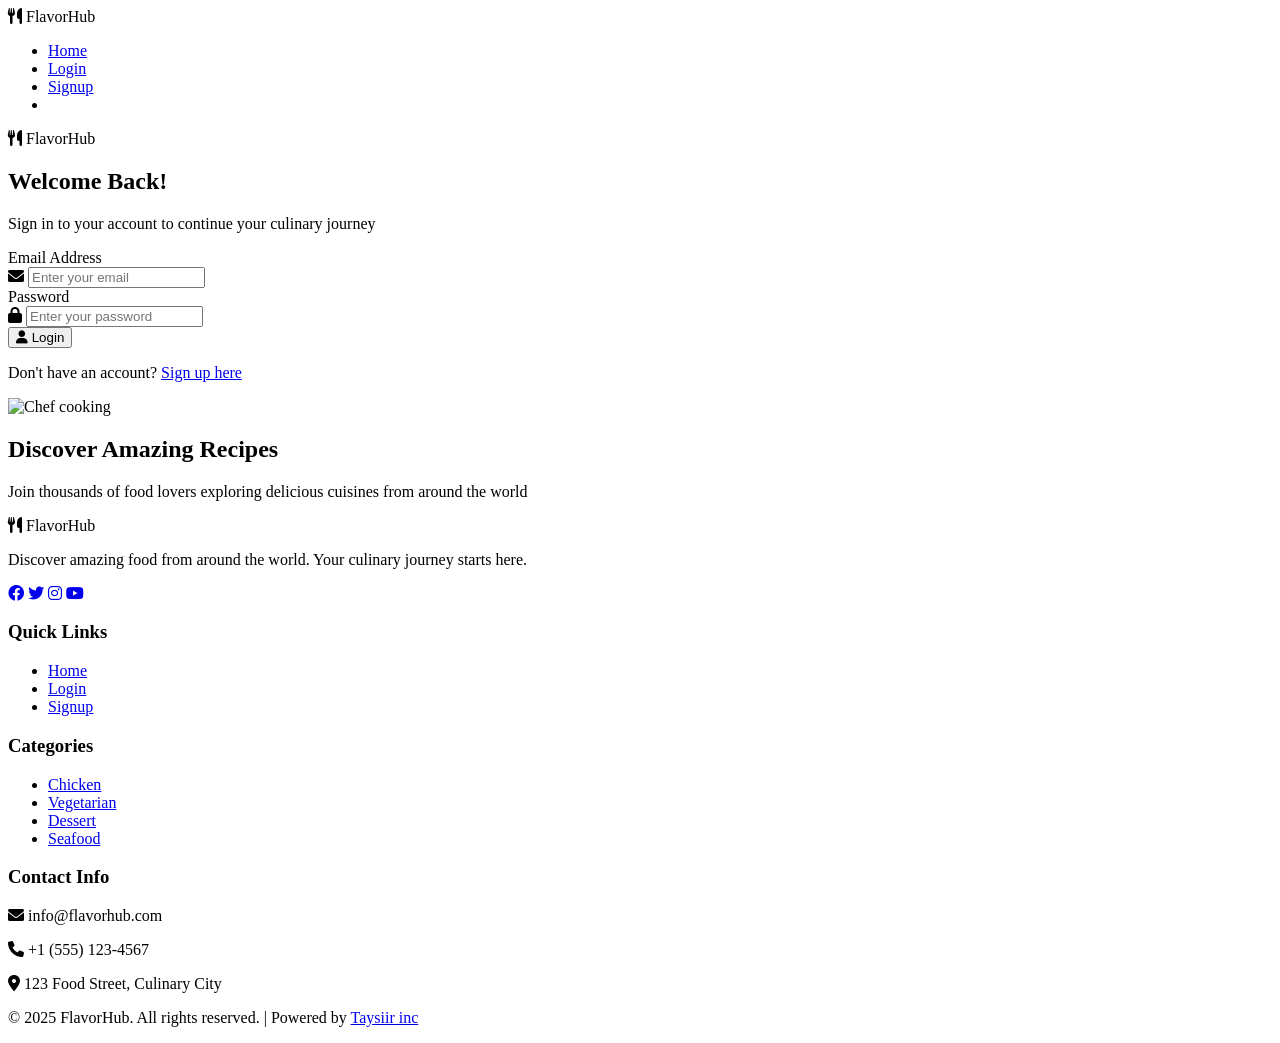
==== Project_of_ JS/login.html @ f31089ca "Project JS" ====
<!DOCTYPE html>
<html lang="en">
  <head>
    <meta charset="UTF-8" />
    <meta name="viewport" content="width=device-width, initial-scale=1.0" />
    <title>🍽️ Login - FlavorHub</title>
    <link rel="stylesheet" href="/FlavorHub/main.css" />
    <link
      href="https://fonts.googleapis.com/css2?family=Poppins:wght@300;400;600;700&display=swap"
      rel="stylesheet"
    />
    <link
      rel="stylesheet"
      href="https://cdnjs.cloudflare.com/ajax/libs/font-awesome/6.0.0/css/all.min.css"
    />
    <link rel="stylesheet" type="text/css" href="https://common.olemiss.edu/_js/sweet-alert/sweet-alert.css">
  </head>
  <body>
    <!-- Navigation Header -->
    <nav class="navbar">
      <div class="nav-container">
        <div class="nav-logo">
          <i class="fas fa-utensils"></i>
          <span>FlavorHub</span>
        </div>
        <ul class="nav-menu">
          <li class="nav-item">
            <a href="index.html" class="nav-link active">Home</a>
          </li>
          <li class="nav-item actions">
            <a href="login.html" class="nav-link">Login</a>
          </li>
          <li class="nav-item actions">
            <a href="signup.html" class="nav-link">Signup</a>
          </li>
          <li class="nav-item User">
            <a href="signup.html" class="nav-link"></a>
          </li>
        </ul>
        <div class="hamburger">
          <span class="bar"></span>
          <span class="bar"></span>
          <span class="bar"></span>
        </div>
      </div>
    </nav>

    <!-- Login Section -->
    <section class="auth-section">
      <div class="container">
        <div class="auth-container">
          <div class="auth-card">
            <div class="auth-header">
              <div class="auth-logo">
                <i class="fas fa-utensils"></i>
                <span>FlavorHub</span>
              </div>
              <h1>Welcome Back!</h1>
              <p>Sign in to your account to continue your culinary journey</p>
            </div>

            <form class="auth-form" id="loginForm">
              <div class="form-group">
                <label for="email">Email Address</label>
                <div class="input-group">
                  <i class="fas fa-envelope"></i>
                  <input
                    type="email"
                    id="email"
                    name="email"
                    placeholder="Enter your email"
                    required
                  />
                </div>
              </div>

              <div class="form-group">
                <label for="password">Password</label>
                <div class="input-group">
                  <i class="fas fa-lock"></i>
                  <input
                    type="password"
                    id="password"
                    name="password"
                    placeholder="Enter your password"
                    required
                  />
                </div>
              </div>
              <button type="submit" class="btn btn-primary auth-btn">
                <i class="fas fa-user"></i> Login
              </button>
              <div class="auth-footer">
                <p>
                  Don't have an account?
                  <a href="signup.html" class="auth-link">Sign up here</a>
                </p>
              </div>
            </form>
          </div>

          <div class="auth-image">
            <img
              src="https://images.unsplash.com/photo-1556909114-f6e7ad7d3136?q=80&w=1170&auto=format&fit=crop&ixlib=rb-4.1.0&ixid=M3wxMjA3fDB8MHxwaG90by1wYWdlfHx8fGVufDB8fHx8fA%3D%3D"
              alt="Chef cooking"
            />
            <div class="auth-overlay">
              <h2>Discover Amazing Recipes</h2>
              <p>
                Join thousands of food lovers exploring delicious cuisines from
                around the world
              </p>
            </div>
          </div>
        </div>
      </div>
    </section>

    <!-- Footer -->
    <footer class="footer">
      <div class="container">
        <div class="footer-content">
          <div class="footer-section">
            <div class="footer-logo">
              <i class="fas fa-utensils"></i>
              <span>FlavorHub</span>
            </div>
            <p>
              Discover amazing food from around the world. Your culinary journey
              starts here.
            </p>
            <div class="social-links">
              <a href="#"><i class="fab fa-facebook"></i></a>
              <a href="#"><i class="fab fa-twitter"></i></a>
              <a href="#"><i class="fab fa-instagram"></i></a>
              <a href="#"><i class="fab fa-youtube"></i></a>
            </div>
          </div>
          <div class="footer-section">
            <h3>Quick Links</h3>
            <ul>
              <li><a href="index.html">Home</a></li>
              <li><a href="login.html">Login</a></li>
              <li><a href="signup.html">Signup</a></li>
            </ul>
          </div>
          <div class="footer-section">
            <h3>Categories</h3>
            <ul>
              <li><a href="#">Chicken</a></li>
              <li><a href="#">Vegetarian</a></li>
              <li><a href="#">Dessert</a></li>
              <li><a href="#">Seafood</a></li>
            </ul>
          </div>
          <div class="footer-section">
            <h3>Contact Info</h3>
            <div class="contact-info">
              <p><i class="fas fa-envelope"></i> info@flavorhub.com</p>
              <p><i class="fas fa-phone"></i> +1 (555) 123-4567</p>
              <p>
                <i class="fas fa-map-marker-alt"></i> 123 Food Street, Culinary
                City
              </p>
            </div>
          </div>
        </div>
        <div class="footer-bottom">
          <p>
            &copy; 2025 FlavorHub. All rights reserved. | Powered by
            <a href="https://taysiir.net/" target="_blank">Taysiir inc</a>
          </p>
        </div>
      </div>
    </footer>
    <script src="/FlavorHub/js/login.js" type="module"></script>
    <script src="https://common.olemiss.edu/_js/sweet-alert/sweet-alert.min.js"></script>
  </body>
</html>
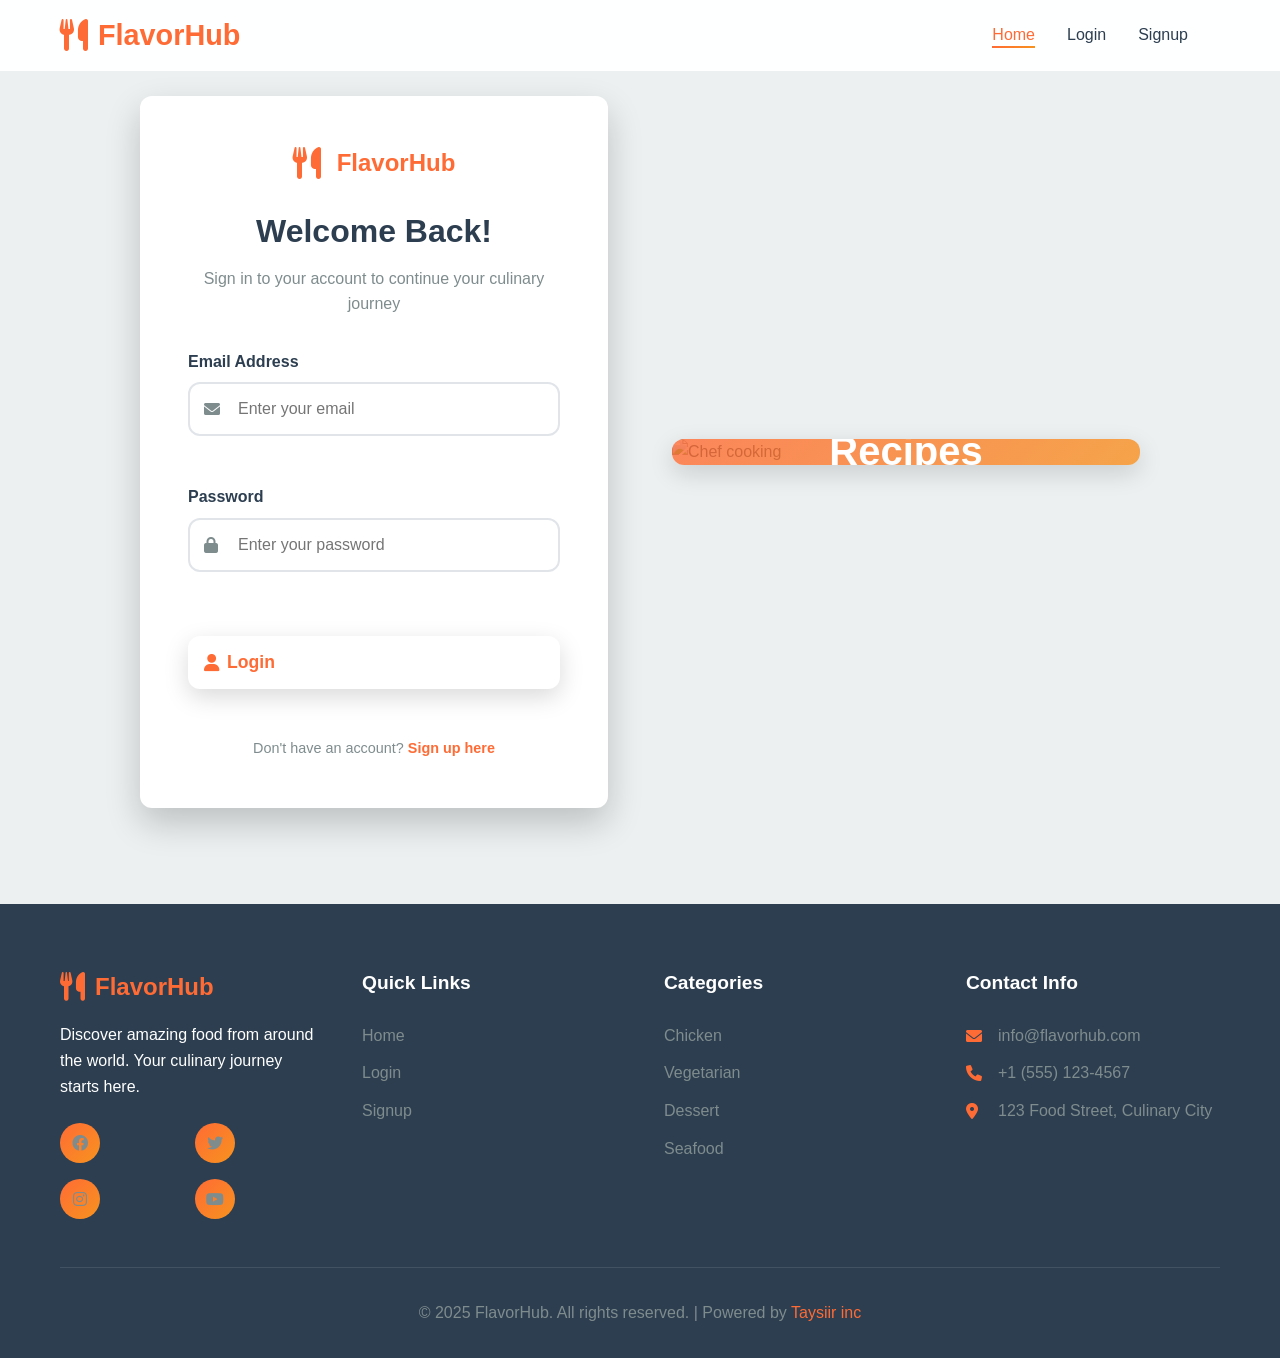
==== commit 57dbd687: "Update" ====
--- a/Project_of_ JS/login.html
+++ b/Project_of_ JS/login.html
@@ -4,7 +4,7 @@
     <meta charset="UTF-8" />
     <meta name="viewport" content="width=device-width, initial-scale=1.0" />
     <title>🍽️ Login - FlavorHub</title>
-    <link rel="stylesheet" href="/FlavorHub/main.css" />
+    <link rel="stylesheet" href="main.css" />
     <link
       href="https://fonts.googleapis.com/css2?family=Poppins:wght@300;400;600;700&display=swap"
       rel="stylesheet"
--- a/Project_of_ JS/main.css
+++ b/Project_of_ JS/main.css
@@ -0,0 +1,1874 @@
+/* Reset & Base Styles */
+* {
+    margin: 0;
+    padding: 0;
+    box-sizing: border-box;
+  }
+  
+  :root {
+    --primary-color: #ff6b35;
+    --secondary-color: #f7931e;
+    --accent-color: #ffd23f;
+    --dark-color: #2c3e50;
+    --light-color: #ecf0f1;
+    --white: #ffffff;
+    --text-dark: #2c3e50;
+    --text-light: #7f8c8d;
+    --gradient-primary: linear-gradient(135deg, #ff6b35 0%, #f7931e 100%);
+    --gradient-secondary: linear-gradient(135deg, #667eea 0%, #764ba2 100%);
+    --shadow-light: 0 4px 6px rgba(0, 0, 0, 0.1);
+    --shadow-medium: 0 8px 25px rgba(0, 0, 0, 0.15);
+    --shadow-heavy: 0 15px 35px rgba(0, 0, 0, 0.2);
+    --border-radius: 12px;
+    --transition: all 0.3s cubic-bezier(0.4, 0, 0.2, 1);
+  }
+  
+  body {
+    font-family: "Poppins", -apple-system, BlinkMacSystemFont, "Segoe UI", Roboto,
+      sans-serif;
+    line-height: 1.6;
+    color: var(--text-dark);
+    background: var(--white);
+    overflow-x: hidden;
+  }
+  
+  .container {
+    max-width: 1200px;
+    margin: 0 auto;
+    padding: 0 20px;
+  }
+  
+  /* Navigation */
+  .navbar {
+    position: fixed;
+    top: 0;
+    width: 100%;
+    background: rgba(255, 255, 255, 0.95);
+    backdrop-filter: blur(10px);
+    border-bottom: 1px solid rgba(255, 255, 255, 0.2);
+    z-index: 1000;
+    transition: var(--transition);
+    margin-bottom: 50px;
+  }
+  
+  .nav-container {
+    max-width: 1200px;
+    margin: 0 auto;
+    padding: 0 20px;
+    display: flex;
+    justify-content: space-between;
+    align-items: center;
+    height: 70px;
+  }
+  
+  .nav-logo {
+    display: flex;
+    align-items: center;
+    font-size: 1.8rem;
+    font-weight: 700;
+    color: var(--primary-color);
+    text-decoration: none;
+  }
+  
+  .nav-logo i {
+    margin-right: 10px;
+    font-size: 2rem;
+  }
+  
+  .nav-menu {
+    display: flex;
+    list-style: none;
+    gap: 2rem;
+  }
+  
+  .nav-menu span {
+    color: var(--primary-color);
+  }
+  
+  .nav-link {
+    text-decoration: none;
+    color: var(--text-dark);
+    font-weight: 500;
+    position: relative;
+    transition: var(--transition);
+  }
+  
+  .nav-link:hover,
+  .nav-link.active {
+    color: var(--primary-color);
+  }
+  
+  .nav-link::after {
+    content: "";
+    position: absolute;
+    bottom: -5px;
+    left: 0;
+    width: 0;
+    height: 2px;
+    background: var(--gradient-primary);
+    transition: var(--transition);
+  }
+  
+  .nav-link:hover::after,
+  .nav-link.active::after {
+    width: 100%;
+  }
+  
+  .hamburger {
+    display: none;
+    flex-direction: column;
+    cursor: pointer;
+  }
+  
+  .bar {
+    width: 25px;
+    height: 3px;
+    background: var(--text-dark);
+    margin: 3px 0;
+    transition: var(--transition);
+  }
+  /* sweet alert */
+  button.confirm {
+    background-color: var(--primary-color) !important;
+  }
+  
+  /* Hero Section */
+  .hero {
+    background: linear-gradient(
+        135deg,
+        rgba(255, 107, 53, 0.9) 0%,
+        rgba(247, 147, 30, 0.9) 100%
+      ),
+      url("https://images.unsplash.com/photo-1575672401987-c8f1debabfd7?q=80&w=1170&auto=format&fit=crop&ixlib=rb-4.1.0&ixid=M3wxMjA3fDB8MHxwaG90by1wYWdlfHx8fGVufDB8fHx8fA%3D%3D")
+        center/cover;
+    min-height: 100vh;
+    display: flex;
+    flex-direction: column;
+    justify-content: center;
+    align-items: center;
+    text-align: center;
+    color: var(--white);
+    position: relative;
+    overflow: hidden;
+    padding-top: 120px;
+    padding-bottom: 25px;
+  }
+  
+  .hero::before {
+    content: "";
+    position: absolute;
+    top: 0;
+    left: 0;
+    right: 0;
+    bottom: 0;
+    background: url('data:image/svg+xml,<svg xmlns="http://www.w3.org/2000/svg" viewBox="0 0 100 100"><defs><pattern id="grain" width="100" height="100" patternUnits="userSpaceOnUse"><circle cx="50" cy="50" r="1" fill="white" opacity="0.1"/></pattern></defs><rect width="100" height="100" fill="url(%23grain)"/></svg>');
+    opacity: 0.3;
+  }
+  
+  .hero-content {
+    position: relative;
+    z-index: 2;
+    max-width: 800px;
+    margin-bottom: 4rem;
+  }
+  
+  .hero-title {
+    font-size: 4rem;
+    font-weight: 700;
+    margin-bottom: 1.5rem;
+    line-height: 1.2;
+    animation: fadeInUp 1s ease-out;
+  }
+  
+  .highlight {
+    background: linear-gradient(45deg, var(--accent-color), var(--white));
+    -webkit-background-clip: text;
+    -webkit-text-fill-color: transparent;
+    background-clip: text;
+  }
+  
+  .hero-subtitle {
+    font-size: 1.3rem;
+    margin-bottom: 2.5rem;
+    opacity: 0.9;
+    animation: fadeInUp 1s ease-out 0.2s both;
+  }
+  
+  .hero-buttons {
+    display: flex;
+    gap: 1.5rem;
+    justify-content: center;
+    flex-wrap: wrap;
+    animation: fadeInUp 1s ease-out 0.4s both;
+  }
+  
+  .btn {
+    display: inline-flex;
+    align-items: center;
+    gap: 0.5rem;
+    padding: 1rem 2rem;
+    border-radius: var(--border-radius);
+    text-decoration: none;
+    font-weight: 600;
+    transition: var(--transition);
+    border: none;
+    cursor: pointer;
+    font-size: 1rem;
+  }
+  
+  .btn-primary {
+    background: var(--white);
+    color: var(--primary-color);
+    box-shadow: var(--shadow-medium);
+  }
+  
+  .btn-primary:hover {
+    transform: translateY(-3px);
+    box-shadow: var(--shadow-heavy);
+  }
+  
+  .btn-secondary {
+    background: transparent;
+    color: var(--white);
+    border: 2px solid var(--white);
+  }
+  
+  .btn-secondary:hover {
+    background: var(--white);
+    color: var(--primary-color);
+    transform: translateY(-3px);
+  }
+  
+  .hero-stats {
+    display: flex;
+    gap: 3rem;
+    justify-content: center;
+    flex-wrap: wrap;
+    animation: fadeInUp 1s ease-out 0.6s both;
+  }
+  
+  .stat {
+    text-align: center;
+    background: rgba(255, 255, 255, 0.1);
+    padding: 1.5rem;
+    border-radius: var(--border-radius);
+    backdrop-filter: blur(10px);
+    border: 1px solid rgba(255, 255, 255, 0.2);
+    transition: var(--transition);
+  }
+  
+  .stat:hover {
+    transform: translateY(-5px);
+    background: rgba(255, 255, 255, 0.2);
+  }
+  
+  .stat i {
+    font-size: 2rem;
+    margin-bottom: 0.5rem;
+    color: var(--accent-color);
+  }
+  
+  .stat-number {
+    display: block;
+    font-size: 2rem;
+    font-weight: 700;
+    margin-bottom: 0.25rem;
+  }
+  
+  .stat-label {
+    font-size: 0.9rem;
+    opacity: 0.8;
+  }
+  
+  /* Section Headers */
+  .section-header {
+    text-align: center;
+    margin-bottom: 4rem;
+  }
+  
+  .section-title {
+    font-size: 2.5rem;
+    font-weight: 700;
+    color: var(--text-dark);
+    margin-bottom: 1rem;
+    position: relative;
+  }
+  
+  .section-title::after {
+    content: "";
+    position: absolute;
+    bottom: -10px;
+    left: 50%;
+    transform: translateX(-50%);
+    width: 60px;
+    height: 4px;
+    background: var(--gradient-primary);
+    border-radius: 2px;
+  }
+  
+  .section-subtitle {
+    font-size: 1.1rem;
+    color: var(--text-light);
+    max-width: 600px;
+    margin: 0 auto;
+  }
+  
+  /* Categories Section */
+  .categories {
+    padding: 6rem 0;
+    background: var(--light-color);
+  }
+  
+  .grid {
+    display: grid;
+    grid-template-columns: repeat(auto-fit, minmax(300px, 1fr));
+    gap: 2rem;
+  }
+  
+  .card {
+    background: var(--white);
+    border-radius: var(--border-radius);
+    overflow: hidden;
+    box-shadow: var(--shadow-light);
+    transition: var(--transition);
+    position: relative;
+  }
+  
+  .card::before {
+    content: "";
+    position: absolute;
+    top: 0;
+    left: 0;
+    right: 0;
+    bottom: 0;
+    background: var(--gradient-primary);
+    opacity: 0;
+    transition: var(--transition);
+    z-index: 1;
+  }
+  
+  .card:hover {
+    transform: translateY(-10px);
+    box-shadow: var(--shadow-heavy);
+  }
+  
+  .card:hover::before {
+    opacity: 0.1;
+  }
+  
+  .card img {
+    width: 100%;
+    height: 200px;
+    object-fit: cover;
+    transition: var(--transition);
+  }
+  
+  .card:hover img {
+    transform: scale(1.05);
+  }
+  
+  .card-content {
+    padding: 1.5rem;
+    position: relative;
+    z-index: 2;
+  }
+  
+  .card-content h3 {
+    font-size: 1.3rem;
+    font-weight: 600;
+    margin-bottom: 0.75rem;
+    color: var(--text-dark);
+  }
+  
+  .card-content a {
+    text-decoration: none;
+    color: var(--text-dark);
+    transition: var(--transition);
+  }
+  
+  .card-content a:hover {
+    color: var(--primary-color);
+  }
+  
+  .card-content p {
+    color: var(--text-light);
+    line-height: 1.6;
+  }
+  
+  /* Features Section */
+  .features {
+    padding: 6rem 0;
+    background: var(--white);
+  }
+  
+  .features-grid {
+    display: grid;
+    grid-template-columns: repeat(auto-fit, minmax(300px, 1fr));
+    gap: 3rem;
+  }
+  
+  .feature-card {
+    text-align: center;
+    padding: 2rem;
+    border-radius: var(--border-radius);
+    transition: var(--transition);
+    position: relative;
+  }
+  
+  .feature-card::before {
+    content: "";
+    position: absolute;
+    top: 0;
+    left: 0;
+    right: 0;
+    bottom: 0;
+    background: var(--gradient-primary);
+    opacity: 0;
+    border-radius: var(--border-radius);
+    transition: var(--transition);
+    z-index: 1;
+  }
+  
+  .feature-card:hover::before {
+    opacity: 0.05;
+  }
+  
+  .feature-card:hover {
+    transform: translateY(-10px);
+  }
+  
+  .feature-icon {
+    width: 80px;
+    height: 80px;
+    margin: 0 auto 1.5rem;
+    background: var(--gradient-primary);
+    border-radius: 50%;
+    display: flex;
+    align-items: center;
+    justify-content: center;
+    position: relative;
+    z-index: 2;
+  }
+  
+  .feature-icon i {
+    font-size: 2rem;
+    color: var(--white);
+  }
+  
+  .feature-card h3 {
+    font-size: 1.5rem;
+    font-weight: 600;
+    margin-bottom: 1rem;
+    color: var(--text-dark);
+    position: relative;
+    z-index: 2;
+  }
+  
+  .feature-card p {
+    color: var(--text-light);
+    line-height: 1.6;
+    position: relative;
+    z-index: 2;
+  }
+  
+  /* Footer */
+  .footer {
+    background: var(--dark-color);
+    color: var(--white);
+    padding: 4rem 0 2rem;
+  }
+  
+  .footer-content {
+    display: grid;
+    grid-template-columns: repeat(auto-fit, minmax(250px, 1fr));
+    gap: 3rem;
+    margin-bottom: 3rem;
+  }
+  
+  .footer-logo {
+    display: flex;
+    align-items: center;
+    font-size: 1.5rem;
+    font-weight: 700;
+    color: var(--primary-color);
+    margin-bottom: 1rem;
+  }
+  
+  .footer-logo i {
+    margin-right: 10px;
+    font-size: 1.8rem;
+  }
+  
+  .footer-section h3 {
+    font-size: 1.2rem;
+    font-weight: 600;
+    margin-bottom: 1.5rem;
+    color: var(--white);
+  }
+  
+  .footer-section ul {
+    list-style: none;
+  }
+  
+  .footer-section ul li {
+    margin-bottom: 0.75rem;
+  }
+  
+  .footer-section a {
+    color: var(--text-light);
+    text-decoration: none;
+    transition: var(--transition);
+  }
+  
+  .footer-section a:hover {
+    color: var(--primary-color);
+  }
+  
+  .social-links {
+    display: flex;
+    gap: 1rem;
+    margin-top: 1.5rem;
+  }
+  
+  .social-links a {
+    width: 40px;
+    height: 40px;
+    background: var(--gradient-primary);
+    border-radius: 50%;
+    display: flex;
+    align-items: center;
+    justify-content: center;
+    transition: var(--transition);
+  }
+  
+  .social-links a:hover {
+    transform: translateY(-3px);
+    box-shadow: var(--shadow-medium);
+  }
+  
+  .contact-info p {
+    display: flex;
+    align-items: center;
+    gap: 0.75rem;
+    margin-bottom: 0.75rem;
+    color: var(--text-light);
+  }
+  
+  .contact-info i {
+    color: var(--primary-color);
+    width: 20px;
+  }
+  
+  .footer-bottom {
+    border-top: 1px solid rgba(255, 255, 255, 0.1);
+    padding-top: 2rem;
+    text-align: center;
+    color: var(--text-light);
+  }
+  
+  .footer-bottom a {
+    color: var(--primary-color);
+    text-decoration: none;
+  }
+  
+  /* Animations */
+  @keyframes fadeInUp {
+    from {
+      opacity: 0;
+      transform: translateY(30px);
+    }
+    to {
+      opacity: 1;
+      transform: translateY(0);
+    }
+  }
+  
+  @keyframes pulse {
+    0%,
+    100% {
+      transform: scale(1);
+    }
+    50% {
+      transform: scale(1.05);
+    }
+  }
+  
+  /* Error Styles */
+  p.Error {
+    color: #e74c3c;
+    font-size: 1.2rem;
+    text-align: center;
+    padding: 2rem;
+    background: rgba(231, 76, 60, 0.1);
+    border-radius: var(--border-radius);
+    border: 1px solid rgba(231, 76, 60, 0.2);
+  }
+  
+  /* Meal Card Styles */
+  .meal-card {
+    display: flex;
+    background: var(--white);
+    border-radius: var(--border-radius);
+    box-shadow: var(--shadow-medium);
+    overflow: hidden;
+    transition: var(--transition);
+    margin: 2rem 0;
+  }
+  
+  .meal-card:hover {
+    transform: translateY(-5px);
+    box-shadow: var(--shadow-heavy);
+  }
+  
+  .meal-info {
+    flex: 1;
+    padding: 2rem;
+  }
+  
+  .meal-title {
+    font-size: 2rem;
+    color: var(--primary-color);
+    margin-bottom: 1rem;
+    font-weight: 700;
+  }
+  
+  .instructions {
+    margin-bottom: 1.5rem;
+    color: var(--text-light);
+    line-height: 1.6;
+  }
+  
+  .ingredients h3 {
+    margin-top: 1.5rem;
+    color: var(--text-dark);
+    font-size: 1.3rem;
+    margin-bottom: 1rem;
+  }
+  
+  .ingredients ul {
+    list-style: none;
+    display: grid;
+    grid-template-columns: repeat(auto-fit, minmax(200px, 1fr));
+    gap: 0.5rem;
+  }
+  
+  .ingredients li {
+    background: var(--light-color);
+    padding: 0.75rem;
+    border-radius: 8px;
+    transition: var(--transition);
+  }
+  
+  .ingredients li:hover {
+    background: var(--gradient-primary);
+    color: var(--white);
+    transform: translateX(5px);
+  }
+  
+  .img {
+    flex: 1;
+    max-width: 50%;
+    overflow: hidden;
+  }
+  
+  .img img {
+    width: 100%;
+    height: 100%;
+    object-fit: cover;
+    transition: var(--transition);
+  }
+  
+  .meal-card:hover .img img {
+    transform: scale(1.05);
+  }
+  
+  .youtube-link {
+    display: inline-flex;
+    align-items: center;
+    gap: 0.5rem;
+    margin-top: 1.5rem;
+    background: var(--gradient-primary);
+    color: var(--white);
+    padding: 0.75rem 1.5rem;
+    border-radius: var(--border-radius);
+    text-decoration: none;
+    font-weight: 600;
+    transition: var(--transition);
+    border: none;
+    cursor: pointer;
+  }
+  
+  .youtube-link:hover {
+    transform: translateY(-2px);
+    box-shadow: var(--shadow-medium);
+  }
+  
+  /* Responsive Design */
+  @media (max-width: 768px) {
+    .hamburger {
+      display: flex;
+    }
+  
+    .nav-menu {
+      position: fixed;
+      left: -100%;
+      top: 70px;
+      flex-direction: column;
+      background-color: var(--white);
+      width: 100%;
+      text-align: center;
+      transition: 0.3s;
+      box-shadow: var(--shadow-medium);
+      padding: 2rem 0;
+    }
+  
+    .nav-menu.active {
+      left: 0;
+    }
+  
+    .nav-menu li {
+      margin: 1rem 0;
+    }
+  
+    .hero-title {
+      font-size: 2.5rem;
+    }
+  
+    .hero-subtitle {
+      font-size: 1.1rem;
+    }
+  
+    .hero-buttons {
+      flex-direction: column;
+      align-items: center;
+    }
+  
+    .hero-stats {
+      gap: 1.5rem;
+    }
+  
+    .section-title {
+      font-size: 2rem;
+    }
+  
+    .grid {
+      grid-template-columns: 1fr;
+    }
+  
+    .features-grid {
+      grid-template-columns: 1fr;
+      gap: 2rem;
+    }
+  
+    .meal-card {
+      flex-direction: column;
+    }
+  
+    .img {
+      max-width: 100%;
+    }
+  
+    .footer-content {
+      grid-template-columns: 1fr;
+      gap: 2rem;
+    }
+  
+    /* About page responsive */
+    .about-grid {
+      grid-template-columns: 1fr;
+      gap: 2rem;
+    }
+  
+    .team-grid {
+      grid-template-columns: 1fr;
+    }
+  
+    .values-grid {
+      grid-template-columns: 1fr;
+    }
+  
+    /* Gallery page responsive */
+    .filter-buttons {
+      flex-direction: column;
+      align-items: center;
+    }
+  
+    .gallery-grid {
+      grid-template-columns: 1fr;
+    }
+  
+    .featured-grid {
+      grid-template-columns: 1fr;
+    }
+  
+    /* Contact page responsive */
+    .contact-grid {
+      grid-template-columns: 1fr;
+      gap: 2rem;
+    }
+  
+    .contact-info-item {
+      flex-direction: column;
+      text-align: center;
+    }
+  
+    .social-links {
+      grid-template-columns: 1fr;
+    }
+  }
+  
+  @media (max-width: 480px) {
+    .container {
+      padding: 0 15px;
+    }
+  
+    .hero-title {
+      font-size: 2rem;
+    }
+  
+    .hero-subtitle {
+      font-size: 1rem;
+    }
+  
+    .btn {
+      padding: 0.75rem 1.5rem;
+      font-size: 0.9rem;
+    }
+  
+    .stat {
+      padding: 1rem;
+    }
+  
+    .stat-number {
+      font-size: 1.5rem;
+    }
+  }
+  
+  /* About Page Styles */
+  .about-content {
+    padding: 6rem 0;
+    background: var(--white);
+  }
+  
+  .about-grid {
+    display: grid;
+    grid-template-columns: 1fr 1fr;
+    gap: 4rem;
+    align-items: center;
+  }
+  
+  .about-text h2 {
+    font-size: 2.5rem;
+    color: var(--text-dark);
+    margin-bottom: 1.5rem;
+    font-weight: 700;
+  }
+  
+  .about-text h3 {
+    font-size: 1.5rem;
+    color: var(--primary-color);
+    margin: 2rem 0 1rem;
+    font-weight: 600;
+  }
+  
+  .about-text p {
+    color: var(--text-light);
+    line-height: 1.8;
+    margin-bottom: 1.5rem;
+  }
+  
+  .feature-list {
+    list-style: none;
+    margin-top: 1.5rem;
+  }
+  
+  .feature-list li {
+    display: flex;
+    align-items: center;
+    gap: 1rem;
+    margin-bottom: 1rem;
+    color: var(--text-light);
+  }
+  
+  .feature-list i {
+    color: var(--primary-color);
+    font-size: 1.2rem;
+  }
+  
+  .about-image img {
+    width: 100%;
+    border-radius: var(--border-radius);
+    box-shadow: var(--shadow-medium);
+  }
+  
+  .team-section {
+    padding: 6rem 0;
+    background: var(--light-color);
+  }
+  
+  .team-grid {
+    display: grid;
+    grid-template-columns: repeat(auto-fit, minmax(300px, 1fr));
+    gap: 3rem;
+  }
+  
+  .team-member {
+    text-align: center;
+    background: var(--white);
+    padding: 2rem;
+    border-radius: var(--border-radius);
+    box-shadow: var(--shadow-light);
+    transition: var(--transition);
+  }
+  
+  .team-member:hover {
+    transform: translateY(-10px);
+    box-shadow: var(--shadow-heavy);
+  }
+  
+  .member-image {
+    width: 150px;
+    height: 150px;
+    margin: 0 auto 1.5rem;
+    border-radius: 50%;
+    overflow: hidden;
+    border: 4px solid var(--primary-color);
+  }
+  
+  .member-image img {
+    width: 100%;
+    height: 100%;
+    object-fit: cover;
+  }
+  
+  .team-member h3 {
+    font-size: 1.5rem;
+    color: var(--text-dark);
+    margin-bottom: 0.5rem;
+    font-weight: 600;
+  }
+  
+  .member-role {
+    color: var(--primary-color);
+    font-weight: 600;
+    margin-bottom: 1rem;
+  }
+  
+  .member-bio {
+    color: var(--text-light);
+    line-height: 1.6;
+  }
+  
+  .values-section {
+    padding: 6rem 0;
+    background: var(--white);
+  }
+  
+  .values-grid {
+    display: grid;
+    grid-template-columns: repeat(auto-fit, minmax(250px, 1fr));
+    gap: 2rem;
+  }
+  
+  .value-card {
+    text-align: center;
+    padding: 2rem;
+    border-radius: var(--border-radius);
+    transition: var(--transition);
+    background: var(--light-color);
+  }
+  
+  .value-card:hover {
+    transform: translateY(-5px);
+    background: var(--white);
+    box-shadow: var(--shadow-medium);
+  }
+  
+  .value-icon {
+    width: 80px;
+    height: 80px;
+    margin: 0 auto 1.5rem;
+    background: var(--gradient-primary);
+    border-radius: 50%;
+    display: flex;
+    align-items: center;
+    justify-content: center;
+  }
+  
+  .value-icon i {
+    font-size: 2rem;
+    color: var(--white);
+  }
+  
+  .value-card h3 {
+    font-size: 1.3rem;
+    color: var(--text-dark);
+    margin-bottom: 1rem;
+    font-weight: 600;
+  }
+  
+  .value-card p {
+    color: var(--text-light);
+    line-height: 1.6;
+  }
+  
+  /* Gallery Page Styles */
+  .filter-section {
+    padding: 3rem 0;
+    background: var(--light-color);
+  }
+  
+  .filter-buttons {
+    display: flex;
+    justify-content: center;
+    gap: 1rem;
+    flex-wrap: wrap;
+  }
+  
+  .filter-btn {
+    padding: 0.75rem 1.5rem;
+    border: 2px solid var(--primary-color);
+    background: transparent;
+    color: var(--primary-color);
+    border-radius: var(--border-radius);
+    cursor: pointer;
+    transition: var(--transition);
+    font-weight: 600;
+  }
+  
+  .filter-btn:hover,
+  .filter-btn.active {
+    background: var(--primary-color);
+    color: var(--white);
+  }
+  
+  .gallery-section {
+    padding: 4rem 0;
+    background: var(--white);
+  }
+  
+  .gallery-grid {
+    display: grid;
+    grid-template-columns: repeat(auto-fit, minmax(300px, 1fr));
+    gap: 2rem;
+  }
+  
+  .gallery-item {
+    position: relative;
+    border-radius: var(--border-radius);
+    overflow: hidden;
+    box-shadow: var(--shadow-light);
+    transition: var(--transition);
+  }
+  
+  .gallery-item:hover {
+    transform: translateY(-5px);
+    box-shadow: var(--shadow-heavy);
+  }
+  
+  .gallery-image {
+    position: relative;
+    overflow: hidden;
+  }
+  
+  .gallery-image img {
+    width: 100%;
+    height: 250px;
+    object-fit: cover;
+    transition: var(--transition);
+  }
+  
+  .gallery-item:hover .gallery-image img {
+    transform: scale(1.1);
+  }
+  
+  .gallery-overlay {
+    position: absolute;
+    top: 0;
+    left: 0;
+    right: 0;
+    bottom: 0;
+    background: rgba(0, 0, 0, 0.7);
+    display: flex;
+    flex-direction: column;
+    justify-content: center;
+    align-items: center;
+    opacity: 0;
+    transition: var(--transition);
+  }
+  
+  .gallery-item:hover .gallery-overlay {
+    opacity: 1;
+  }
+  
+  .gallery-overlay h3 {
+    color: var(--white);
+    font-size: 1.5rem;
+    margin-bottom: 1rem;
+    text-align: center;
+  }
+  
+  .gallery-btn {
+    background: var(--gradient-primary);
+    color: var(--white);
+    border: none;
+    padding: 0.75rem 1.5rem;
+    border-radius: var(--border-radius);
+    cursor: pointer;
+    font-weight: 600;
+    transition: var(--transition);
+  }
+  
+  .gallery-btn:hover {
+    transform: translateY(-2px);
+    box-shadow: var(--shadow-medium);
+  }
+  
+  .featured-section {
+    padding: 6rem 0;
+    background: var(--light-color);
+  }
+  
+  .featured-grid {
+    display: grid;
+    grid-template-columns: repeat(auto-fit, minmax(350px, 1fr));
+    gap: 2rem;
+  }
+  
+  .featured-card {
+    background: var(--white);
+    border-radius: var(--border-radius);
+    overflow: hidden;
+    box-shadow: var(--shadow-light);
+    transition: var(--transition);
+  }
+  
+  .featured-card:hover {
+    transform: translateY(-10px);
+    box-shadow: var(--shadow-heavy);
+  }
+  
+  .featured-image {
+    position: relative;
+    overflow: hidden;
+  }
+  
+  .featured-image img {
+    width: 100%;
+    height: 200px;
+    object-fit: cover;
+    transition: var(--transition);
+  }
+  
+  .featured-card:hover .featured-image img {
+    transform: scale(1.05);
+  }
+  
+  .featured-overlay {
+    position: absolute;
+    top: 1rem;
+    right: 1rem;
+  }
+  
+  .featured-rating {
+    background: rgba(0, 0, 0, 0.8);
+    color: var(--white);
+    padding: 0.5rem 1rem;
+    border-radius: 20px;
+    display: flex;
+    align-items: center;
+    gap: 0.5rem;
+    font-weight: 600;
+  }
+  
+  .featured-rating i {
+    color: var(--accent-color);
+  }
+  
+  .featured-content {
+    padding: 1.5rem;
+  }
+  
+  .featured-content h3 {
+    font-size: 1.3rem;
+    color: var(--text-dark);
+    margin-bottom: 0.75rem;
+    font-weight: 600;
+  }
+  
+  .featured-content p {
+    color: var(--text-light);
+    margin-bottom: 1rem;
+    line-height: 1.6;
+  }
+  
+  .featured-meta {
+    display: flex;
+    gap: 1.5rem;
+    color: var(--text-light);
+    font-size: 0.9rem;
+  }
+  
+  .featured-meta span {
+    display: flex;
+    align-items: center;
+    gap: 0.5rem;
+  }
+  
+  .featured-meta i {
+    color: var(--primary-color);
+  }
+  
+  /* Contact Page Styles */
+  .contact-section {
+    padding: 6rem 0;
+    background: var(--white);
+  }
+  
+  .contact-grid {
+    display: grid;
+    grid-template-columns: 1fr 1fr;
+    gap: 4rem;
+  }
+  
+  .contact-form-container h2,
+  .contact-info-container h2 {
+    font-size: 2rem;
+    color: var(--text-dark);
+    margin-bottom: 2rem;
+    font-weight: 700;
+  }
+  
+  .contact-form {
+    background: var(--light-color);
+    padding: 2rem;
+    border-radius: var(--border-radius);
+  }
+  
+  .form-group {
+    margin-bottom: 1.5rem;
+  }
+  
+  .form-group label {
+    display: block;
+    margin-bottom: 0.5rem;
+    color: var(--text-dark);
+    font-weight: 600;
+  }
+  
+  .form-group input,
+  .form-group select,
+  .form-group textarea {
+    width: 100%;
+    padding: 1rem;
+    border: 2px solid #e1e5e9;
+    border-radius: var(--border-radius);
+    font-size: 1rem;
+    transition: var(--transition);
+    background: var(--white);
+  }
+  
+  .form-group input:focus,
+  .form-group select:focus,
+  .form-group textarea:focus {
+    outline: none;
+    border-color: var(--primary-color);
+    box-shadow: 0 0 0 3px rgba(255, 107, 53, 0.1);
+  }
+  
+  .contact-info-grid {
+    display: grid;
+    gap: 2rem;
+  }
+  
+  .contact-info-item {
+    display: flex;
+    gap: 1.5rem;
+    align-items: flex-start;
+  }
+  
+  .contact-icon {
+    width: 60px;
+    height: 60px;
+    background: var(--gradient-primary);
+    border-radius: 50%;
+    display: flex;
+    align-items: center;
+    justify-content: center;
+    flex-shrink: 0;
+  }
+  
+  .contact-icon i {
+    font-size: 1.5rem;
+    color: var(--white);
+  }
+  
+  .contact-details h3 {
+    font-size: 1.2rem;
+    color: var(--text-dark);
+    margin-bottom: 0.5rem;
+    font-weight: 600;
+  }
+  
+  .contact-details p {
+    color: var(--text-light);
+    line-height: 1.6;
+  }
+  
+  .social-section {
+    margin-top: 3rem;
+    padding-top: 2rem;
+    border-top: 1px solid #e1e5e9;
+  }
+  
+  .social-section h3 {
+    font-size: 1.3rem;
+    color: var(--text-dark);
+    margin-bottom: 1.5rem;
+    font-weight: 600;
+  }
+  
+  .social-links {
+    display: grid;
+    grid-template-columns: repeat(2, 1fr);
+    gap: 1rem;
+  }
+  
+  .social-link {
+    display: flex;
+    align-items: center;
+    gap: 1rem;
+    padding: 1rem;
+    background: var(--light-color);
+    border-radius: var(--border-radius);
+    text-decoration: none;
+    color: var(--text-dark);
+    transition: var(--transition);
+  }
+  
+  .social-link:hover {
+    background: var(--gradient-primary);
+    color: var(--white);
+    transform: translateY(-2px);
+  }
+  
+  .social-link i {
+    font-size: 1.5rem;
+    width: 30px;
+    text-align: center;
+  }
+  
+  /* FAQ Section */
+  .faq-section {
+    padding: 6rem 0;
+    background: var(--light-color);
+  }
+  
+  .faq-grid {
+    max-width: 800px;
+    margin: 0 auto;
+  }
+  
+  .faq-item {
+    background: var(--white);
+    border-radius: var(--border-radius);
+    margin-bottom: 1rem;
+    box-shadow: var(--shadow-light);
+    overflow: hidden;
+  }
+  
+  .faq-question {
+    padding: 1.5rem;
+    cursor: pointer;
+    display: flex;
+    justify-content: space-between;
+    align-items: center;
+    transition: var(--transition);
+  }
+  
+  .faq-question:hover {
+    background: var(--light-color);
+  }
+  
+  .faq-question h3 {
+    font-size: 1.2rem;
+    color: var(--text-dark);
+    font-weight: 600;
+    margin: 0;
+  }
+  
+  .faq-question i {
+    color: var(--primary-color);
+    transition: var(--transition);
+  }
+  
+  .faq-answer {
+    max-height: 0;
+    overflow: hidden;
+    transition: max-height 0.3s ease;
+  }
+  
+  .faq-answer p {
+    padding: 0 1.5rem 1.5rem;
+    color: var(--text-light);
+    line-height: 1.6;
+    margin: 0;
+  }
+  
+  /* Smooth scrolling */
+  html {
+    scroll-behavior: smooth;
+  }
+  
+  /* Loading animation */
+  .loading {
+    display: inline-block;
+    width: 20px;
+    height: 20px;
+    border: 3px solid rgba(255, 255, 255, 0.3);
+    border-radius: 50%;
+    border-top-color: var(--white);
+    animation: spin 1s ease-in-out infinite;
+  }
+  
+  @keyframes spin {
+    to {
+      transform: rotate(360deg);
+    }
+  }
+  
+  /* Authentication Pages Styles */
+  .auth-section {
+    padding: 6rem 0;
+    background: var(--light-color);
+    min-height: 100vh;
+    display: flex;
+    align-items: center;
+  }
+  
+  .auth-container {
+    display: grid;
+    grid-template-columns: 1fr 1fr;
+    gap: 4rem;
+    align-items: center;
+    max-width: 1000px;
+    margin: 0 auto;
+  }
+  
+  .auth-card {
+    background: var(--white);
+    padding: 3rem;
+    border-radius: var(--border-radius);
+    box-shadow: var(--shadow-heavy);
+    position: relative;
+    z-index: 2;
+  }
+  
+  .auth-header {
+    text-align: center;
+    margin-bottom: 2rem;
+  }
+  
+  .auth-logo {
+    display: flex;
+    align-items: center;
+    justify-content: center;
+    gap: 1rem;
+    font-size: 1.5rem;
+    font-weight: 700;
+    color: var(--primary-color);
+    margin-bottom: 1.5rem;
+  }
+  
+  .auth-logo i {
+    font-size: 2rem;
+  }
+  
+  .auth-header h1 {
+    font-size: 2rem;
+    color: var(--text-dark);
+    margin-bottom: 0.5rem;
+    font-weight: 700;
+  }
+  
+  .auth-header p {
+    color: var(--text-light);
+    font-size: 1rem;
+  }
+  
+  .auth-form {
+    display: flex;
+    flex-direction: column;
+    gap: 1.5rem;
+  }
+  
+  .form-row {
+    display: grid;
+    grid-template-columns: 1fr 1fr;
+    gap: 1rem;
+  }
+  
+  .input-group {
+    position: relative;
+    display: flex;
+    align-items: center;
+  }
+  
+  .input-group i {
+    position: absolute;
+    left: 1rem;
+    color: var(--text-light);
+    z-index: 2;
+  }
+  
+  .input-group input {
+    width: 100%;
+    padding: 1rem 1rem 1rem 3rem;
+    border: 2px solid #e1e5e9;
+    border-radius: var(--border-radius);
+    font-size: 1rem;
+    transition: var(--transition);
+    background: var(--white);
+  }
+  
+  .input-group input:focus {
+    outline: none;
+    border-color: var(--primary-color);
+    box-shadow: 0 0 0 3px rgba(255, 107, 53, 0.1);
+  }
+  
+  .password-toggle {
+    position: absolute;
+    right: 1rem;
+    background: none;
+    border: none;
+    color: var(--text-light);
+    cursor: pointer;
+    z-index: 2;
+    transition: var(--transition);
+  }
+  
+  .password-toggle:hover {
+    color: var(--primary-color);
+  }
+  
+  .password-strength {
+    margin-top: 0.5rem;
+  }
+  
+  .strength-bar {
+    width: 100%;
+    height: 4px;
+    background: #e1e5e9;
+    border-radius: 2px;
+    overflow: hidden;
+    margin-bottom: 0.25rem;
+  }
+  
+  .strength-fill {
+    height: 100%;
+    transition: var(--transition);
+    border-radius: 2px;
+  }
+  
+  .strength-fill.weak {
+    background: #e74c3c;
+    width: 25%;
+  }
+  
+  .strength-fill.medium {
+    background: #f39c12;
+    width: 50%;
+  }
+  
+  .strength-fill.strong {
+    background: #27ae60;
+    width: 100%;
+  }
+  
+  .strength-text {
+    font-size: 0.8rem;
+    color: var(--text-light);
+  }
+  
+  .form-options {
+    display: flex;
+    justify-content: space-between;
+    align-items: center;
+    flex-wrap: wrap;
+    gap: 1rem;
+  }
+  
+  .checkbox-container {
+    display: flex;
+    align-items: center;
+    gap: 0.75rem;
+    cursor: pointer;
+    font-size: 0.9rem;
+    color: var(--text-light);
+  }
+  
+  .checkbox-container input[type="checkbox"] {
+    display: none;
+  }
+  
+  .checkmark {
+    width: 20px;
+    height: 20px;
+    border: 2px solid #e1e5e9;
+    border-radius: 4px;
+    position: relative;
+    transition: var(--transition);
+  }
+  
+  .checkbox-container input[type="checkbox"]:checked + .checkmark {
+    background: var(--primary-color);
+    border-color: var(--primary-color);
+  }
+  
+  .checkbox-container input[type="checkbox"]:checked + .checkmark::after {
+    content: "";
+    position: absolute;
+    left: 6px;
+    top: 2px;
+    width: 6px;
+    height: 10px;
+    border: solid white;
+    border-width: 0 2px 2px 0;
+    transform: rotate(45deg);
+  }
+  
+  .forgot-password {
+    color: var(--primary-color);
+    text-decoration: none;
+    font-size: 0.9rem;
+    transition: var(--transition);
+  }
+  
+  .forgot-password:hover {
+    text-decoration: underline;
+  }
+  
+  .terms-link {
+    color: var(--primary-color);
+    text-decoration: none;
+    transition: var(--transition);
+  }
+  
+  .terms-link:hover {
+    text-decoration: underline;
+  }
+  
+  .auth-btn {
+    width: 100%;
+    padding: 1rem;
+    font-size: 1.1rem;
+    font-weight: 600;
+    margin-top: 1rem;
+  }
+  
+  .auth-divider {
+    text-align: center;
+    position: relative;
+    margin: 1.5rem 0;
+  }
+  
+  .auth-divider::before {
+    content: "";
+    position: absolute;
+    top: 50%;
+    left: 0;
+    right: 0;
+    height: 1px;
+    background: #e1e5e9;
+  }
+  
+  .auth-divider span {
+    background: var(--white);
+    padding: 0 1rem;
+    color: var(--text-light);
+    font-size: 0.9rem;
+  }
+  
+  .social-login {
+    display: flex;
+    flex-direction: column;
+    gap: 1rem;
+  }
+  
+  .btn-social {
+    width: 100%;
+    padding: 1rem;
+    border: 2px solid #e1e5e9;
+    background: var(--white);
+    color: var(--text-dark);
+    border-radius: var(--border-radius);
+    font-weight: 600;
+    transition: var(--transition);
+    display: flex;
+    align-items: center;
+    justify-content: center;
+    gap: 0.75rem;
+  }
+  
+  .btn-social:hover {
+    border-color: var(--primary-color);
+    color: var(--primary-color);
+    transform: translateY(-2px);
+  }
+  
+  .btn-google:hover {
+    border-color: #db4437;
+    color: #db4437;
+  }
+  
+  .btn-facebook:hover {
+    border-color: #3b5998;
+    color: #3b5998;
+  }
+  
+  .auth-footer {
+    text-align: center;
+    margin-top: 1.5rem;
+  }
+  
+  .auth-footer p {
+    color: var(--text-light);
+    font-size: 0.9rem;
+  }
+  
+  .auth-link {
+    color: var(--primary-color);
+    text-decoration: none;
+    font-weight: 600;
+    transition: var(--transition);
+  }
+  
+  .auth-link:hover {
+    text-decoration: underline;
+  }
+  
+  .auth-image {
+    position: relative;
+    border-radius: var(--border-radius);
+    overflow: hidden;
+    box-shadow: var(--shadow-medium);
+  }
+  
+  .auth-image img {
+    width: 100%;
+    height: 600px;
+    object-fit: cover;
+  }
+  
+  .auth-overlay {
+    position: absolute;
+    top: 0;
+    left: 0;
+    right: 0;
+    bottom: 0;
+    background: linear-gradient(
+      135deg,
+      rgba(255, 107, 53, 0.8) 0%,
+      rgba(247, 147, 30, 0.8) 100%
+    );
+    display: flex;
+    flex-direction: column;
+    justify-content: center;
+    align-items: center;
+    text-align: center;
+    padding: 2rem;
+    color: var(--white);
+  }
+  
+  .auth-overlay h2 {
+    font-size: 2.5rem;
+    margin-bottom: 1rem;
+    font-weight: 700;
+  }
+  
+  .auth-overlay p {
+    font-size: 1.1rem;
+    margin-bottom: 2rem;
+    opacity: 0.9;
+  }
+  
+  .benefits {
+    display: flex;
+    flex-direction: column;
+    gap: 1rem;
+    width: 100%;
+    max-width: 300px;
+  }
+  
+  .benefit {
+    display: flex;
+    align-items: center;
+    gap: 1rem;
+    font-size: 1rem;
+  }
+  
+  .benefit i {
+    font-size: 1.2rem;
+    color: var(--accent-color);
+  }
+  
+  /* Responsive Design for Auth Pages */
+  @media (max-width: 768px) {
+    .auth-container {
+      grid-template-columns: 1fr;
+      gap: 2rem;
+    }
+  
+    .auth-card {
+      padding: 2rem;
+    }
+  
+    .form-row {
+      grid-template-columns: 1fr;
+    }
+  
+    .form-options {
+      flex-direction: column;
+      align-items: flex-start;
+    }
+  
+    .auth-image {
+      order: -1;
+    }
+  
+    .auth-image img {
+      height: 300px;
+    }
+  
+    .auth-overlay h2 {
+      font-size: 2rem;
+    }
+  
+    .auth-overlay p {
+      font-size: 1rem;
+    }
+  
+    .benefits {
+      max-width: 100%;
+    }
+  }
+  
+  @media (max-width: 480px) {
+    .auth-section {
+      padding: 4rem 0;
+    }
+  
+    .auth-card {
+      padding: 1.5rem;
+    }
+  
+    .auth-header h1 {
+      font-size: 1.5rem;
+    }
+  
+    .auth-overlay h2 {
+      font-size: 1.5rem;
+    }
+  }
+  
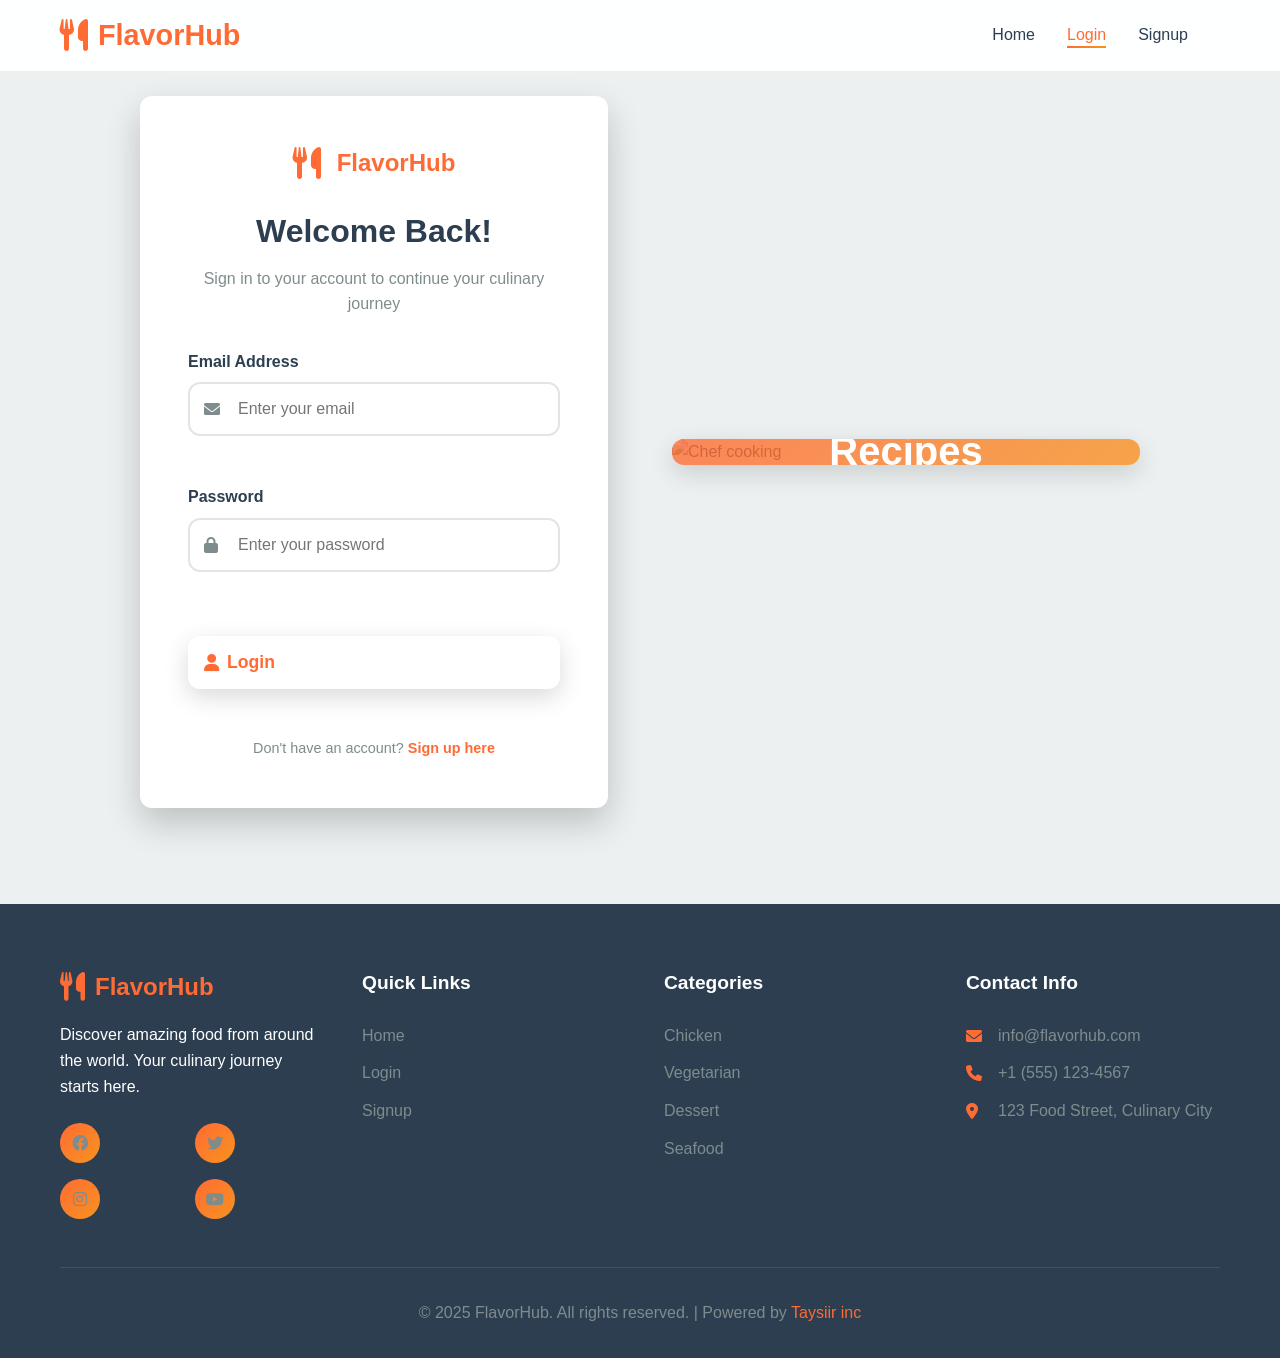
==== commit 8a8be125: "Final Prject of JS" ====
--- a/Project_of_ JS/login.html
+++ b/Project_of_ JS/login.html
@@ -173,7 +173,7 @@
         </div>
       </div>
     </footer>
-    <script src="/FlavorHub/js/login.js" type="module"></script>
+    <script src="js/login.js" type="module"></script>
     <script src="https://common.olemiss.edu/_js/sweet-alert/sweet-alert.min.js"></script>
   </body>
 </html>
